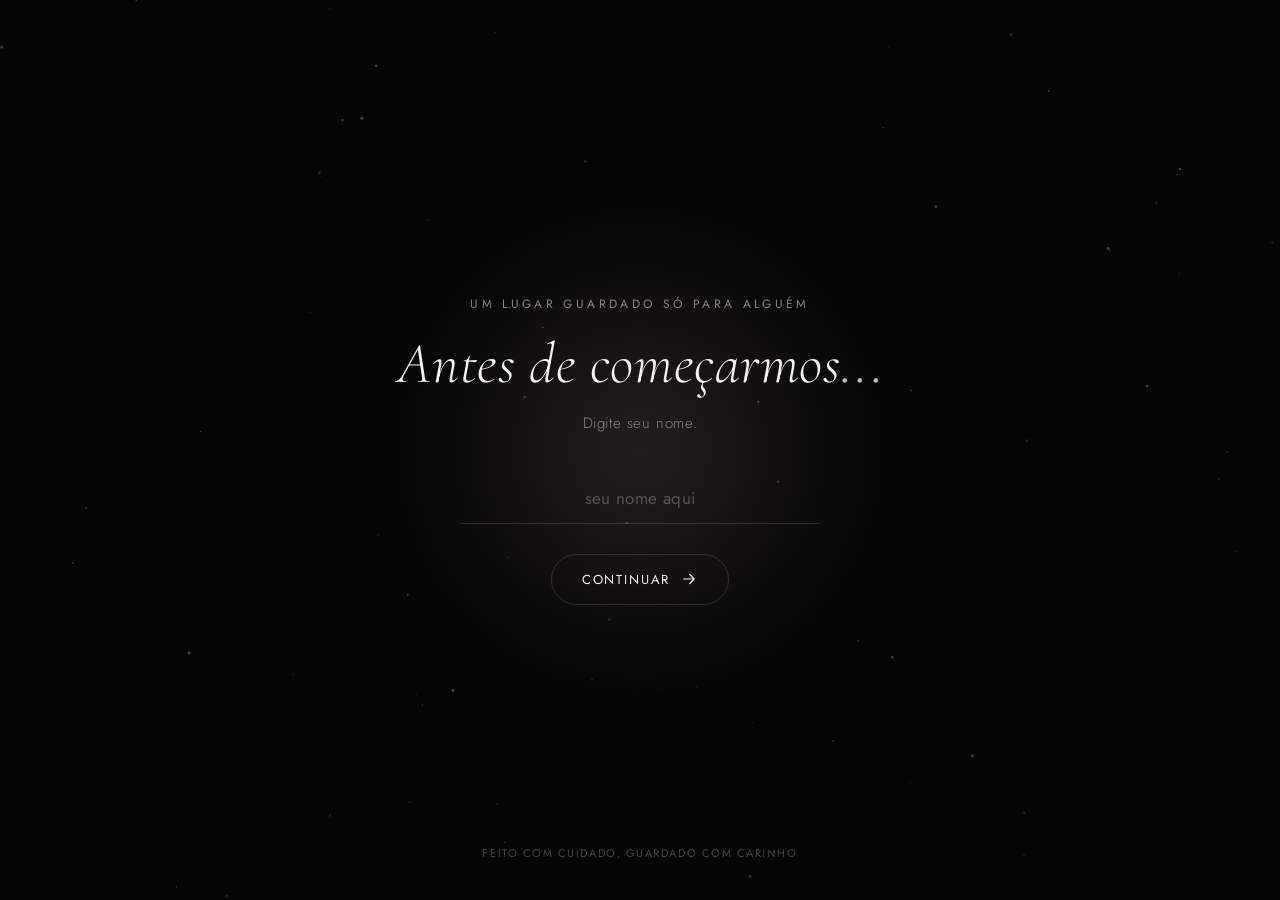
==== index.html @ 4ac91b2c "Add files via upload" ====
<!DOCTYPE html>
<html lang="pt-BR">
<head>
<meta charset="UTF-8">
<meta name="viewport" content="width=device-width, initial-scale=1.0">
<title>Para Você</title>
<link rel="preconnect" href="https://fonts.googleapis.com">
<link rel="preconnect" href="https://fonts.gstatic.com" crossorigin>
<link href="https://fonts.googleapis.com/css2?family=Cormorant+Garamond:ital,wght@0,300;0,400;0,500;1,400&family=Jost:wght@300;400;500&display=swap" rel="stylesheet">
<link rel="stylesheet" href="css/style.css">
</head>
<body>

  <!-- TELA DE CARREGAMENTO -->
  <div id="loader">
    <div class="loader-glyph">
      <span></span><span></span><span></span>
    </div>
  </div>

  <!-- CANVAS DE PARTÍCULAS AMBIENTES -->
  <canvas id="particles"></canvas>

  <!-- CAMADA DE TRANSIÇÃO CINEMATOGRÁFICA -->
  <div id="transition-veil"></div>

  <main id="gate">
    <div class="glow-orb"></div>

    <div class="gate-content">
      <p class="eyebrow">um lugar guardado só para alguém</p>

      <!-- TÍTULO -->
      <h1 class="gate-title">Antes de começarmos<span class="dots">...</span></h1>

      <!-- SUBTÍTULO -->
      <p class="gate-subtitle">Digite seu nome.</p>

      <form id="gate-form" autocomplete="off">
        <div class="input-wrap">
          <input
            type="text"
            id="name-input"
            name="nome"
            placeholder="seu nome aqui"
            aria-label="Digite seu nome"
            required
          />
          <div class="input-line"></div>
        </div>

        <button type="submit" id="continue-btn" class="btn-continue">
          <span>Continuar</span>
          <svg width="18" height="18" viewBox="0 0 24 24" fill="none" xmlns="http://www.w3.org/2000/svg">
            <path d="M5 12H19M19 12L13 6M19 12L13 18" stroke="currentColor" stroke-width="1.6" stroke-linecap="round" stroke-linejoin="round"/>
          </svg>
        </button>
      </form>
    </div>

    <p class="gate-footnote">feito com cuidado, guardado com carinho</p>
  </main>

  <script src="js/script.js"></script>
</body>
</html>
---- css/style.css ----
/* ==========================================================================
   TOKENS
   ========================================================================== */
:root{
  --black: #050505;
  --white: #f4f2ee;
  --dim: #8a8680;
  --accent: #cdbfa5;      /* warm champagne glow, not the generic terracotta */
  --accent-soft: rgba(205,191,165,0.14);
  --line: rgba(244,242,238,0.14);

  --font-display: 'Cormorant Garamond', serif;
  --font-body: 'Jost', sans-serif;

  --ease: cubic-bezier(.22,.61,.36,1);
}

*{ box-sizing: border-box; }
html,body{
  margin:0; padding:0;
  background: var(--black);
  color: var(--white);
  font-family: var(--font-body);
  overflow-x: hidden;
  height:100%;
}

::selection{ background: var(--accent-soft); color: var(--white); }

/* ==========================================================================
   LOADER
   ========================================================================== */
#loader{
  position: fixed; inset:0;
  background: var(--black);
  z-index: 999;
  display:flex; align-items:center; justify-content:center;
  transition: opacity 1.1s var(--ease), visibility 1.1s var(--ease);
}
#loader.hide{ opacity:0; visibility:hidden; pointer-events:none; }
.loader-glyph{ display:flex; gap:10px; }
.loader-glyph span{
  width:6px; height:6px; border-radius:50%;
  background: var(--accent);
  opacity:.25;
  animation: loaderPulse 1.4s ease-in-out infinite;
}
.loader-glyph span:nth-child(2){ animation-delay:.18s; }
.loader-glyph span:nth-child(3){ animation-delay:.36s; }
@keyframes loaderPulse{
  0%,100%{ opacity:.2; transform:scale(1); }
  50%{ opacity:1; transform:scale(1.5); }
}

/* ==========================================================================
   PARTICLES CANVAS
   ========================================================================== */
#particles{
  position: fixed; inset:0;
  width:100%; height:100%;
  z-index:0;
  opacity:.55;
}

/* ==========================================================================
   TRANSITION VEIL (cinematic page change)
   ========================================================================== */
#transition-veil{
  position: fixed; inset:0;
  background: var(--black);
  z-index: 998;
  opacity:0;
  pointer-events:none;
  backdrop-filter: blur(0px);
  transition: opacity 1s var(--ease), backdrop-filter 1s var(--ease);
}
#transition-veil.active{
  opacity:1;
  backdrop-filter: blur(18px);
  pointer-events:all;
}

/* ==========================================================================
   GATE / LANDING
   ========================================================================== */
#gate{
  position:relative;
  min-height:100vh;
  display:flex; flex-direction:column; align-items:center; justify-content:center;
  z-index:2;
  padding: 40px 24px;
  text-align:center;
}

.glow-orb{
  position:absolute;
  top:50%; left:50%;
  width:520px; height:520px;
  transform: translate(-50%,-50%);
  background: radial-gradient(circle, var(--accent-soft) 0%, rgba(205,191,165,0) 70%);
  filter: blur(10px);
  animation: breathe 7s ease-in-out infinite;
  pointer-events:none;
}
@keyframes breathe{
  0%,100%{ opacity:.6; transform: translate(-50%,-50%) scale(1); }
  50%{ opacity:1; transform: translate(-50%,-50%) scale(1.12); }
}

.gate-content{
  position:relative;
  max-width: 560px;
  opacity:0;
  transform: translateY(18px);
  animation: riseIn 1.4s var(--ease) forwards;
  animation-delay: .3s;
}
@keyframes riseIn{
  to{ opacity:1; transform: translateY(0); }
}

.eyebrow{
  font-size: 12px;
  letter-spacing: .28em;
  text-transform: uppercase;
  color: var(--dim);
  margin: 0 0 18px;
  font-weight: 400;
}

.gate-title{
  font-family: var(--font-display);
  font-weight: 300;
  font-style: italic;
  font-size: clamp(2.4rem, 6vw, 3.6rem);
  line-height: 1.15;
  margin: 0 0 14px;
  color: var(--white);
  letter-spacing: .01em;
}
.dots{ color: var(--accent); }

.gate-subtitle{
  font-size: 15px;
  color: var(--dim);
  letter-spacing:.04em;
  margin: 0 0 42px;
  font-weight:300;
}

#gate-form{
  display:flex; flex-direction:column; align-items:center; gap: 30px;
}

.input-wrap{
  position:relative;
  width: min(360px, 80vw);
}
#name-input{
  width:100%;
  background: transparent;
  border: none;
  outline:none;
  color: var(--white);
  font-family: var(--font-body);
  font-size: 17px;
  letter-spacing:.02em;
  text-align:center;
  padding: 10px 4px 14px;
}
#name-input::placeholder{ color: rgba(244,242,238,0.28); }

.input-line{
  position:absolute; bottom:0; left:0; right:0;
  height:1px;
  background: var(--line);
}
.input-line::after{
  content:"";
  position:absolute; left:50%; bottom:0;
  width:0; height:1px;
  background: var(--accent);
  transition: all .5s var(--ease);
  transform: translateX(-50%);
}
.input-wrap:focus-within .input-line::after{ width:100%; }

.btn-continue{
  display:inline-flex; align-items:center; gap:10px;
  background: transparent;
  border: 1px solid var(--line);
  color: var(--white);
  font-family: var(--font-body);
  font-size: 13px;
  letter-spacing:.14em;
  text-transform: uppercase;
  padding: 15px 30px;
  border-radius: 999px;
  cursor:pointer;
  transition: all .5s var(--ease);
}
.btn-continue svg{ transition: transform .5s var(--ease); }
.btn-continue:hover{
  background: var(--accent);
  border-color: var(--accent);
  color: var(--black);
  letter-spacing:.18em;
}
.btn-continue:hover svg{ transform: translateX(4px); }
.btn-continue:active{ transform: scale(.97); }

.gate-footnote{
  position:absolute;
  bottom: 28px;
  font-size: 11px;
  letter-spacing:.14em;
  text-transform: uppercase;
  color: rgba(138,134,128,0.5);
}

/* shake feedback on empty submit */
.shake{ animation: shakeX .45s var(--ease); }
@keyframes shakeX{
  0%,100%{ transform: translateX(0); }
  20%{ transform: translateX(-8px); }
  40%{ transform: translateX(7px); }
  60%{ transform: translateX(-5px); }
  80%{ transform: translateX(3px); }
}

@media (max-width: 480px){
  .glow-orb{ width: 360px; height: 360px; }
}

@media (prefers-reduced-motion: reduce){
  *{ animation-duration: .001s !important; transition-duration: .001s !important; }
}
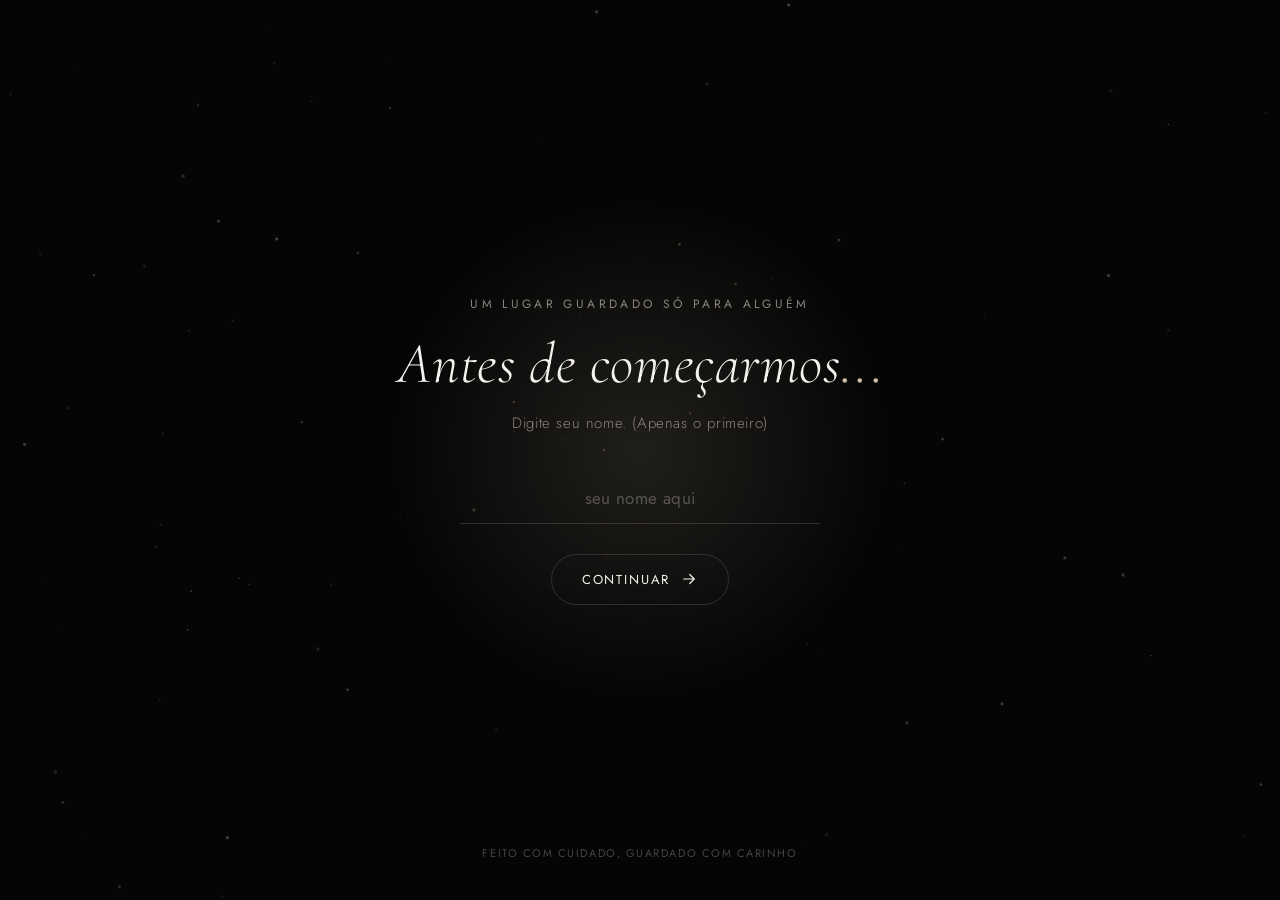
==== commit eeec7fee: "Update index.html" ====
--- a/index.html
+++ b/index.html
@@ -34,7 +34,7 @@
       <h1 class="gate-title">Antes de começarmos<span class="dots">...</span></h1>
 
       <!-- SUBTÍTULO -->
-      <p class="gate-subtitle">Digite seu nome.</p>
+      <p class="gate-subtitle">Digite seu nome. (Apenas o primeiro)</p>
 
       <form id="gate-form" autocomplete="off">
         <div class="input-wrap">
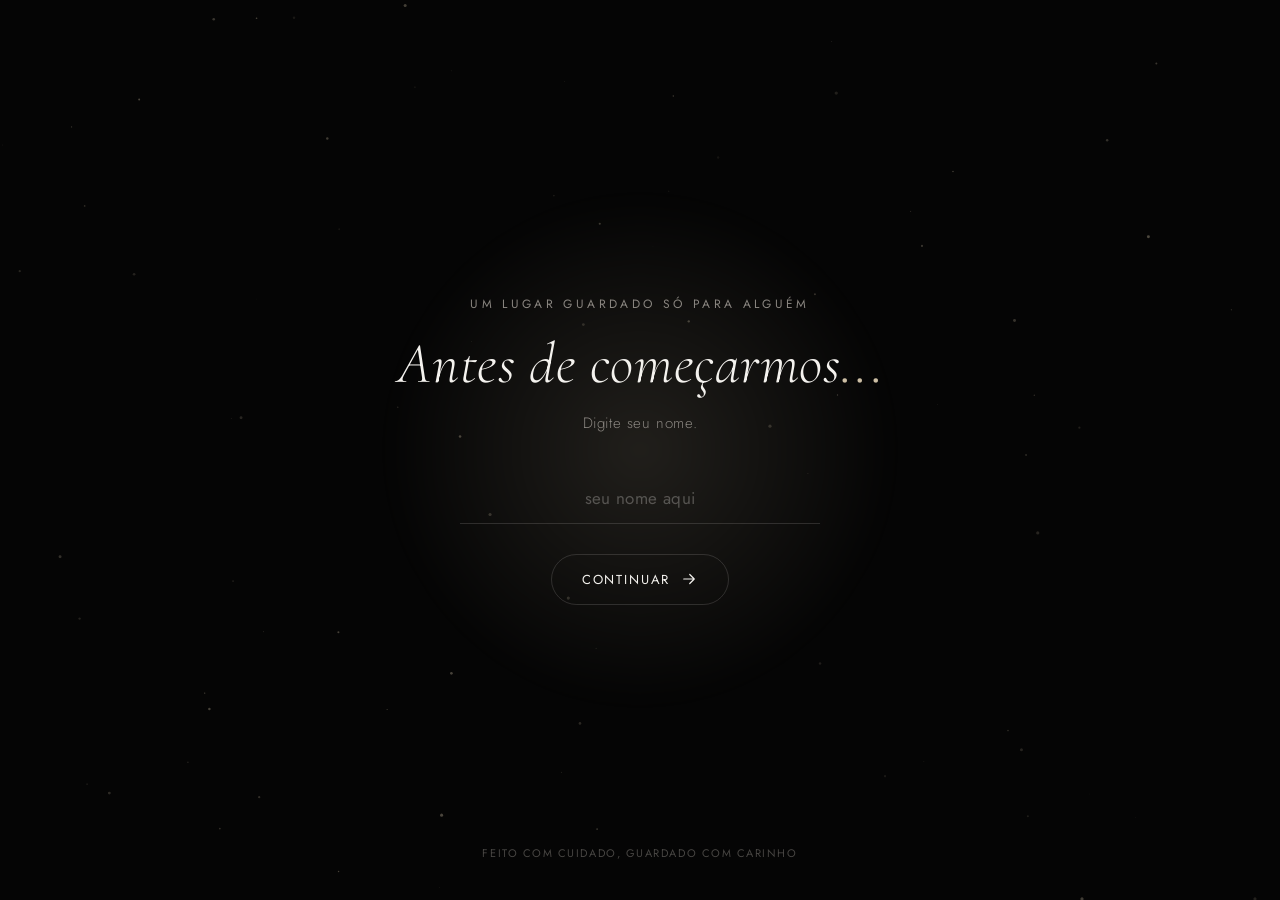
==== commit 0ddb1b3b: "Add files via upload" ====
--- a/index.html
+++ b/index.html
@@ -34,7 +34,7 @@
       <h1 class="gate-title">Antes de começarmos<span class="dots">...</span></h1>
 
       <!-- SUBTÍTULO -->
-      <p class="gate-subtitle">Digite seu nome. (Apenas o primeiro)</p>
+      <p class="gate-subtitle">Digite seu nome.</p>
 
       <form id="gate-form" autocomplete="off">
         <div class="input-wrap">
